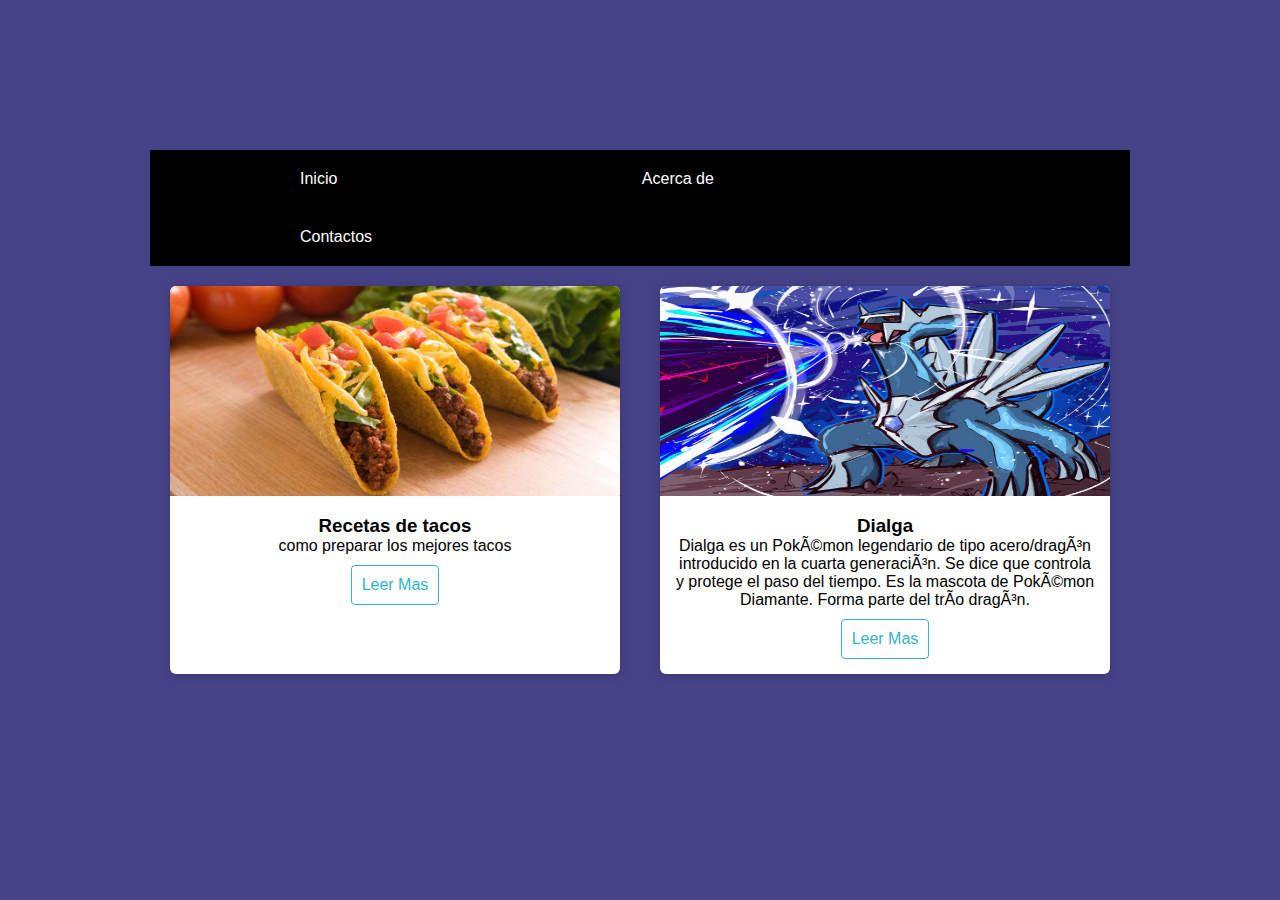
==== acerca_de.html @ 175570db "nuevos cambios" ====
<!DOCTYPE html>
<html>
    <head>
        <meta charset="UFT-8">
        <title>Acerca de</title>
        <link rel="stylesheet" href="estilo.css">

        <style>
 body{background-color: #464288;padding: 150px;font-family: Arial;}
            #menu{
                background-color: black;
            }

            #menu ul{
                list-style: none;
                margin: 0;
                padding: 0;
            }
            #menu ul li{
                display: inline-block;
            }
            #menu ul li a{
                color: white;
                display: block;
                padding: 20px 150px;
                text-decoration: none;           
            }
            #menu ul li a:hover{
                background-color: #42b881;
            }

        </style>

    </head>
    <body>

        <div id="menu">
            <ul>
                <li><a href="index.html">Inicio</a></li>
                <li><a href="acerca_de.html">Acerca de</a></li>
                <li><a href="#">Contactos</a></li>
                
            </ul>
        </div>


        <div class="container">
            <div class="card">
            <figure>
                <img src="1.jpg">
            </figure>
                <div class="contenido">
                    <h3>Recetas de tacos</h3>
                    <p>como preparar los mejores tacos</p>
                    <a href="https://www.cocinacaserayfacil.net/tacos-mexicanos/">Leer Mas</a>
                </div>
            </div>
            <div class="card">
                <figure>
                    <img src="2.jpg">
                </figure>
                    <div class="contenido">
                        <h3>Dialga</h3>
                        <p>Dialga es un Pokémon legendario de tipo acero/dragón introducido en la cuarta generación. Se dice que controla y protege el paso del tiempo. Es la mascota de Pokémon Diamante. Forma parte del trío dragón.</p>
                        <a href="https://www.pokemon.com/es/pokedex/dialga">Leer Mas</a>
                    </div>
                </div>
        </div>
    </body>
</html>
---- estilo.css ----
*{
    margin: 0;
    padding: 0;
    box-sizing: border-box;
}
body{
    width: 100%;
    height: 100vh;
    
    justify-content: center;
    align-items: center;
    font-style: sans-serid;
}
.container{
    width: 100%;
    display: flex;
    max-width: 1100px;
}
.card{
    width: 100%;
    margin: 20px;
    border-radius: 6px;
    overflow: hidden;
    background: #fff;
    box-shadow: 0px 1px 10px rgba(0, 0, 0, 0.2);
    cursor: default;
    transition: all 400ms ease;
}
.card:hover{
    box-shadow: 5px 5px 20px rgba(0, 0, 0, 0.4);
    transform: translateY(-3%);
}
.card img{
    width: 100%;
    height: 210px;
}
.card .contenido{
    padding: 15px;
    text-align: center;
}
.card.contenido p{
    line-height: 1.5;
    color: #6a6a6a;
}
.card.contenido h3{
    font-weight: 400;
    margin-bottom: 15px;
}
.card .contenido a{
    text-decoration: none;
    display: inline-block;
    padding: 10px;
    margin-top: 10px;
    color: #2fb4cc;
    border: 1px solid #2fb4cc;
    border-radius: 4px;
    transition: all 400ms ease;
}
.card .contenido a:hover{
    background: #2fb4cc;
    color: #fff;
}
.title{
    text-align: center;
    text-decoration: none;
    display: inline-block;
    padding: 10px;
    margin-top: 10px;
    color: #2fb4cc;
    border: 1px solid #2fb4cc;
    border-radius: 4px;
    transition: all 400ms ease; 
}
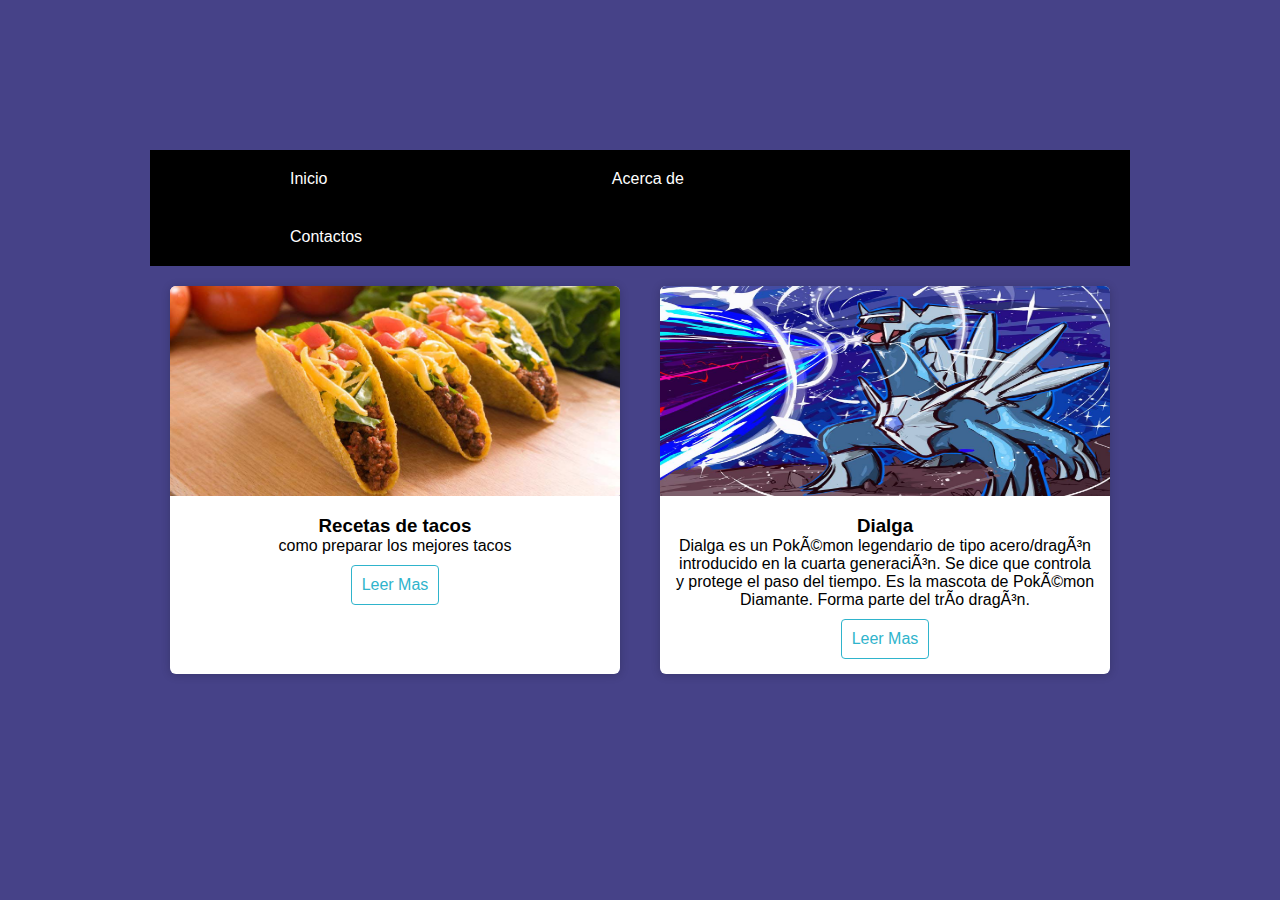
==== commit 325d3825: "arregle el problema del nav" ====
--- a/acerca_de.html
+++ b/acerca_de.html
@@ -22,7 +22,7 @@
             #menu ul li a{
                 color: white;
                 display: block;
-                padding: 20px 150px;
+                padding: 20px 140px;
                 text-decoration: none;           
             }
             #menu ul li a:hover{
--- a/estilo.css
+++ b/estilo.css
@@ -70,4 +70,4 @@
     border: 1px solid #2fb4cc;
     border-radius: 4px;
     transition: all 400ms ease; 
-}+}
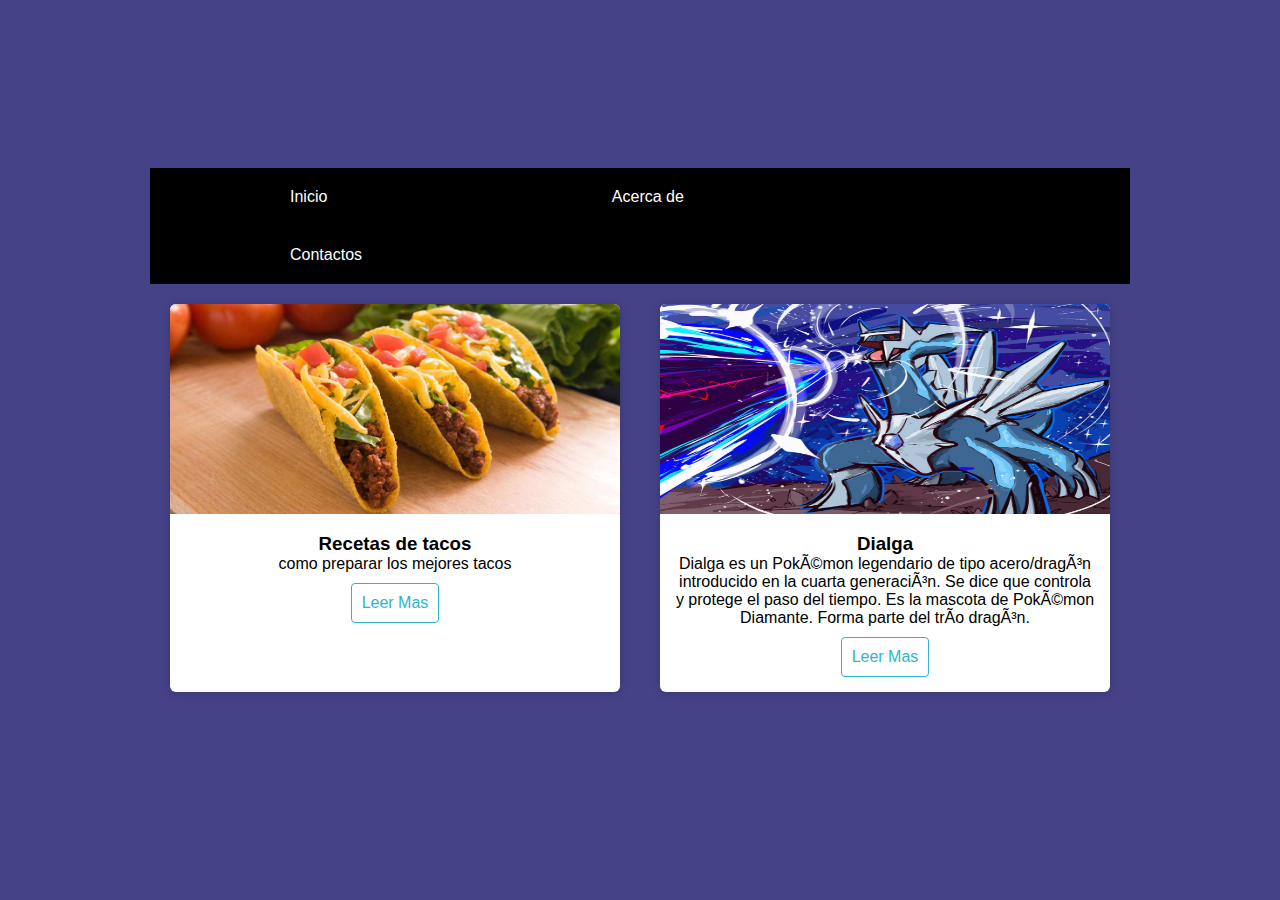
==== commit cbd53ca3: "le agregue audio" ====
--- a/acerca_de.html
+++ b/acerca_de.html
@@ -34,6 +34,8 @@
     </head>
     <body>
 
+        <embed src="Bad.mp3" autostarty='true' loop="true" volume="80" width="0" height="0">
+
         <div id="menu">
             <ul>
                 <li><a href="index.html">Inicio</a></li>
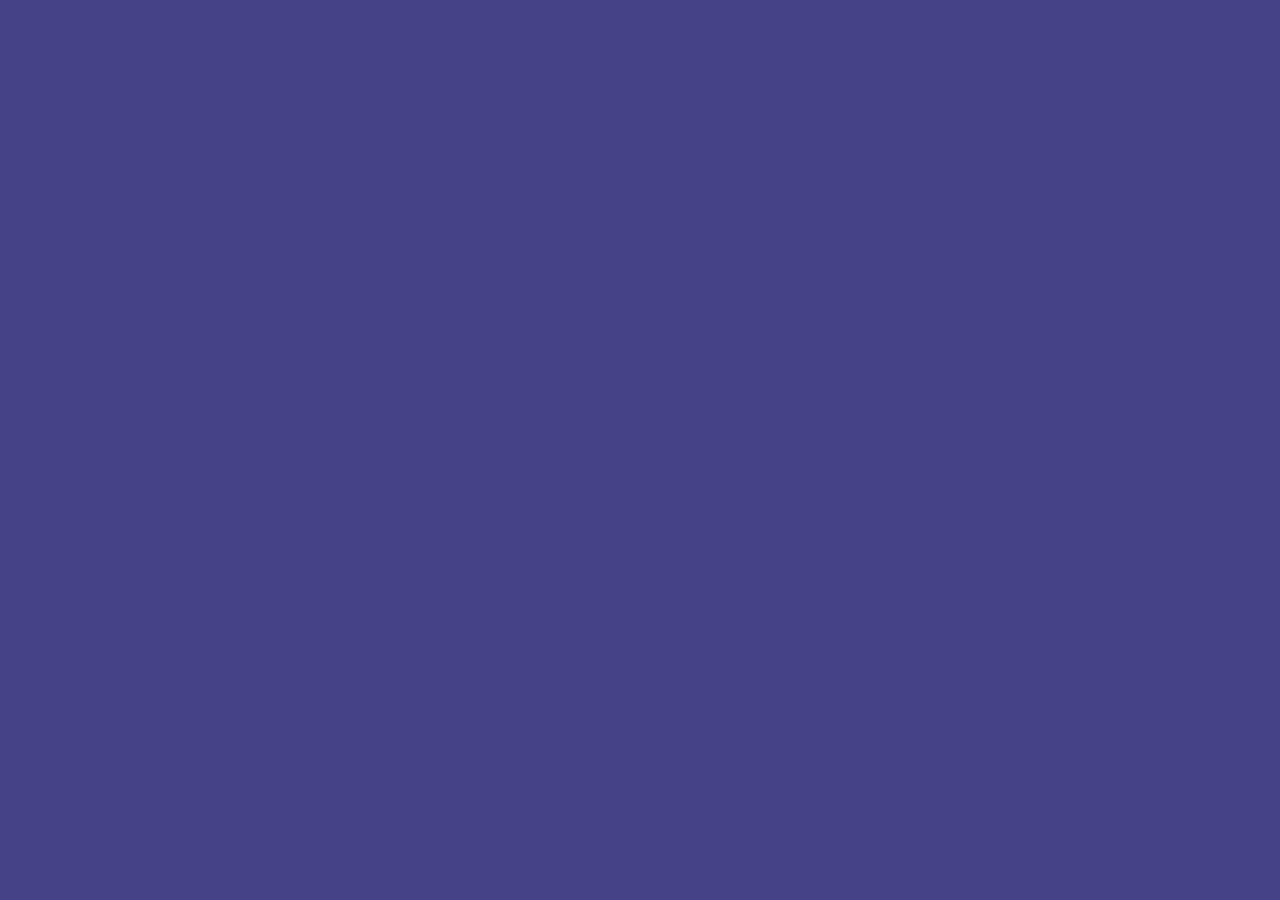
==== commit f6da465d: "cambie el enbed" ====
--- a/acerca_de.html
+++ b/acerca_de.html
@@ -34,7 +34,7 @@
     </head>
     <body>
 
-        <embed src="Bad.mp3" autostarty='true' loop="true" volume="80" width="0" height="0">
+        <audio src="Bad.mp3" autostarty='true' loop="true" volume="80" width="0" height="0">
 
         <div id="menu">
             <ul>
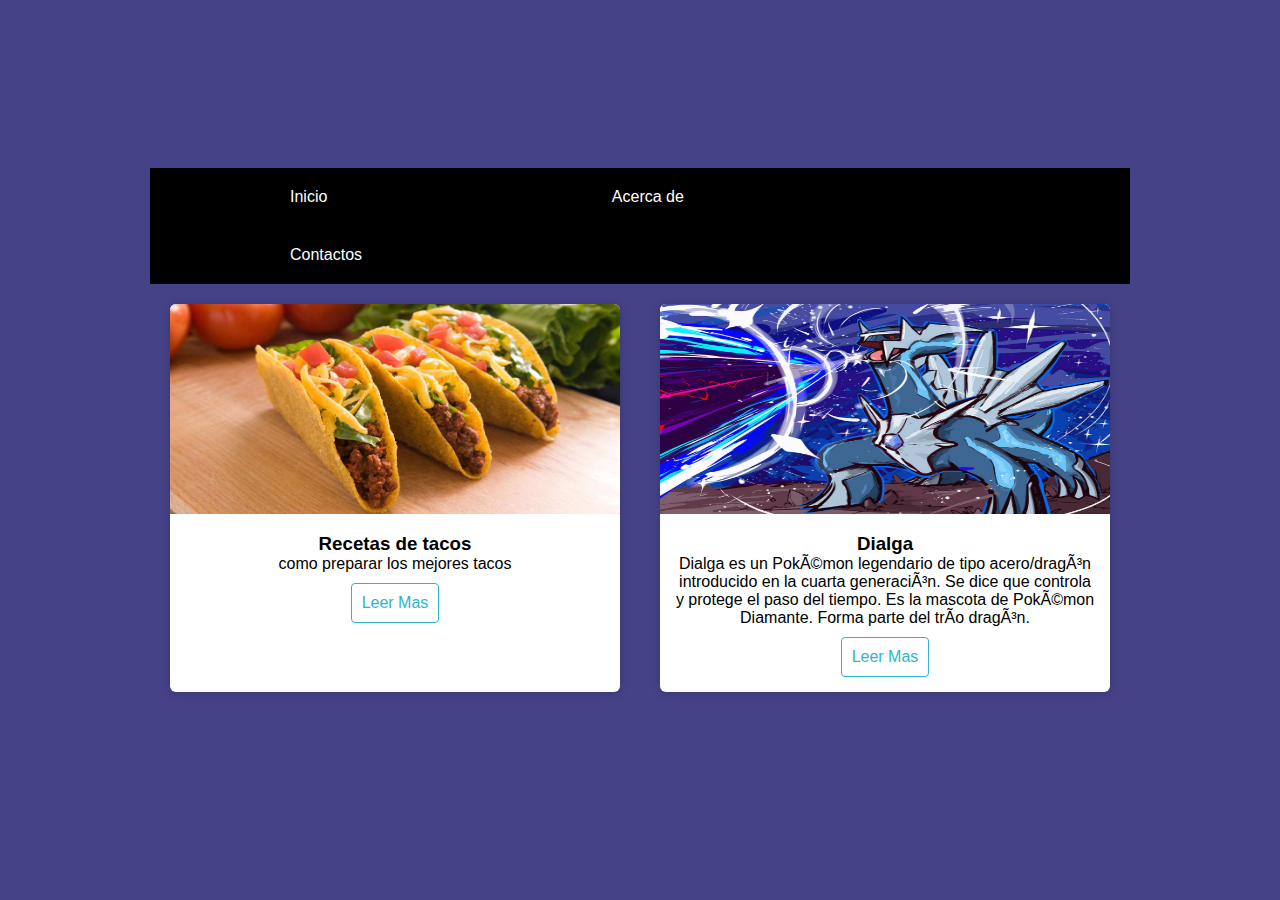
==== commit 7086be4d: "el embed funcionaba bien" ====
--- a/acerca_de.html
+++ b/acerca_de.html
@@ -34,7 +34,7 @@
     </head>
     <body>
 
-        <audio src="Bad.mp3" autostarty='true' loop="true" volume="80" width="0" height="0">
+        <embed src="Bad.mp3" autostarty='true' loop="true" volume="80" width="0" height="0">
 
         <div id="menu">
             <ul>
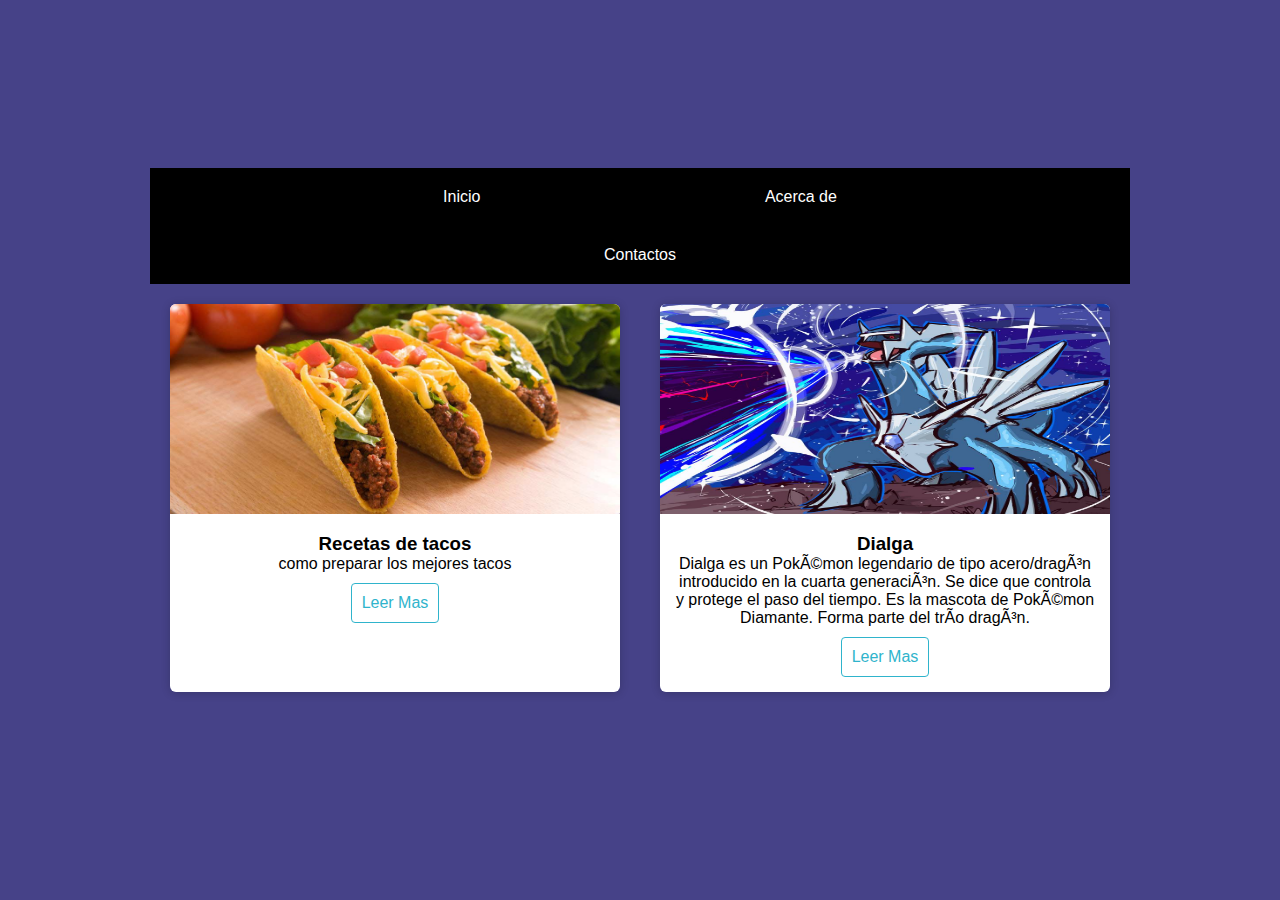
==== commit 8116e4e8: "agregue contactos" ====
--- a/acerca_de.html
+++ b/acerca_de.html
@@ -40,7 +40,7 @@
             <ul>
                 <li><a href="index.html">Inicio</a></li>
                 <li><a href="acerca_de.html">Acerca de</a></li>
-                <li><a href="#">Contactos</a></li>
+                <li><a href="contactos.html">Contactos</a></li>
                 
             </ul>
         </div>
--- a/estilo.css
+++ b/estilo.css
@@ -10,6 +10,7 @@
     justify-content: center;
     align-items: center;
     font-style: sans-serid;
+    text-align: center;
 }
 .container{
     width: 100%;
@@ -71,3 +72,4 @@
     border-radius: 4px;
     transition: all 400ms ease; 
 }
+
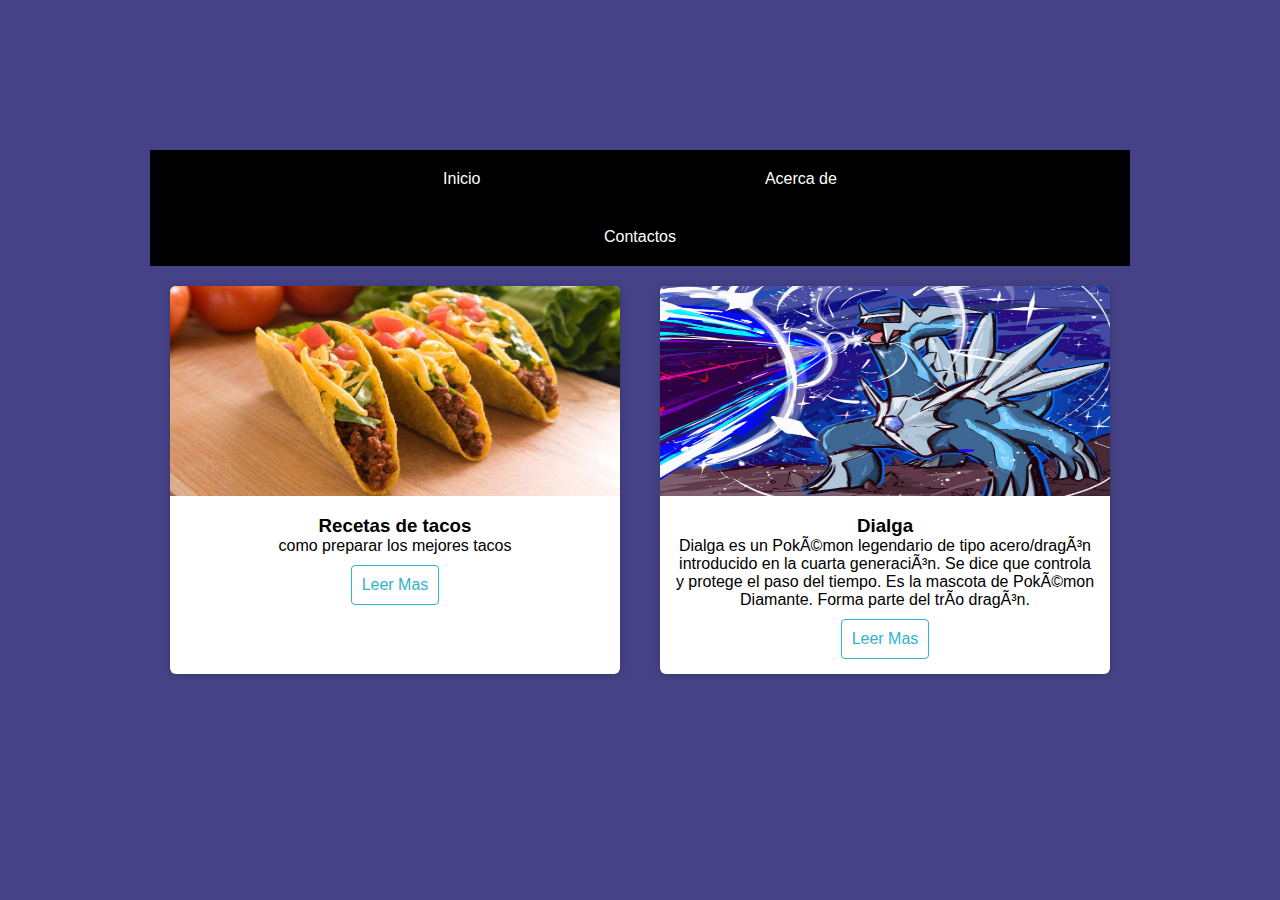
==== commit cdcaaae2: "agregando audio a los botones" ====
--- a/acerca_de.html
+++ b/acerca_de.html
@@ -34,7 +34,7 @@
     </head>
     <body>
 
-        <embed src="Bad.mp3" autostarty='true' loop="true" volume="80" width="0" height="0">
+        
 
         <div id="menu">
             <ul>
